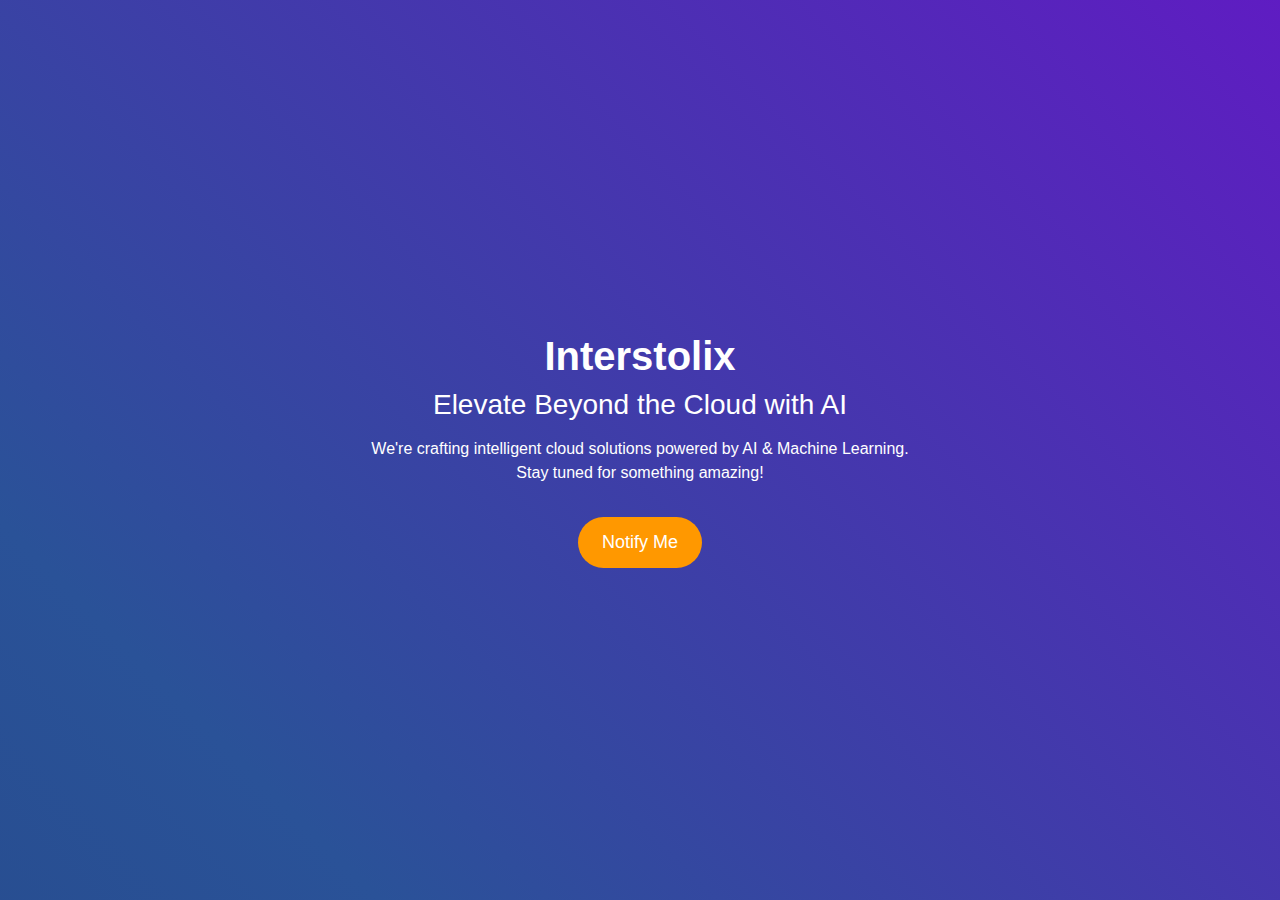
==== index.html @ ae2f8cc4 "comming soon" ====
<!DOCTYPE html>
<html lang="en">
<head>
    <meta charset="UTF-8">
    <meta name="viewport" content="width=device-width, initial-scale=1.0">
    <title>Coming Soon - Interstolix</title>
    <link href="https://cdn.jsdelivr.net/npm/bootstrap@5.3.0/dist/css/bootstrap.min.css" rel="stylesheet">
    <style>
        body {
            background: linear-gradient(45deg, #1e3c72, #2a5298, #6a11cb, #2575fc);
            background-size: 300% 300%;
            animation: gradientBG 10s ease infinite;
            height: 100vh;
            display: flex;
            align-items: center;
            justify-content: center;
            text-align: center;
            color: white;
            font-family: Arial, sans-serif;
        }
        @keyframes gradientBG {
            0% { background-position: 0% 50%; }
            50% { background-position: 100% 50%; }
            100% { background-position: 0% 50%; }
        }
        .coming-soon {
            max-width: 600px;
            padding: 20px;
        }
        .btn-primary {
            background-color: #ff9800;
            border: none;
            padding: 12px 24px;
            font-size: 18px;
            border-radius: 30px;
        }
        .btn-primary:hover {
            background-color: #ff5722;
        }
    </style>
</head>
<body>
    <div class="coming-soon">
        <h1 class="fw-bold">Interstolix</h1>
        <h3>Elevate Beyond the Cloud with AI</h3>
        <p class="mt-3">We're crafting intelligent cloud solutions powered by AI & Machine Learning.<br>Stay tuned for something amazing!</p>
        <button class="btn btn-primary mt-3" onclick="subscribe()">Notify Me</button>
    </div>
    <script>
        function subscribe() {
            alert('Thank you! We will notify you when we launch.');
        }
    </script>
</body>
</html>
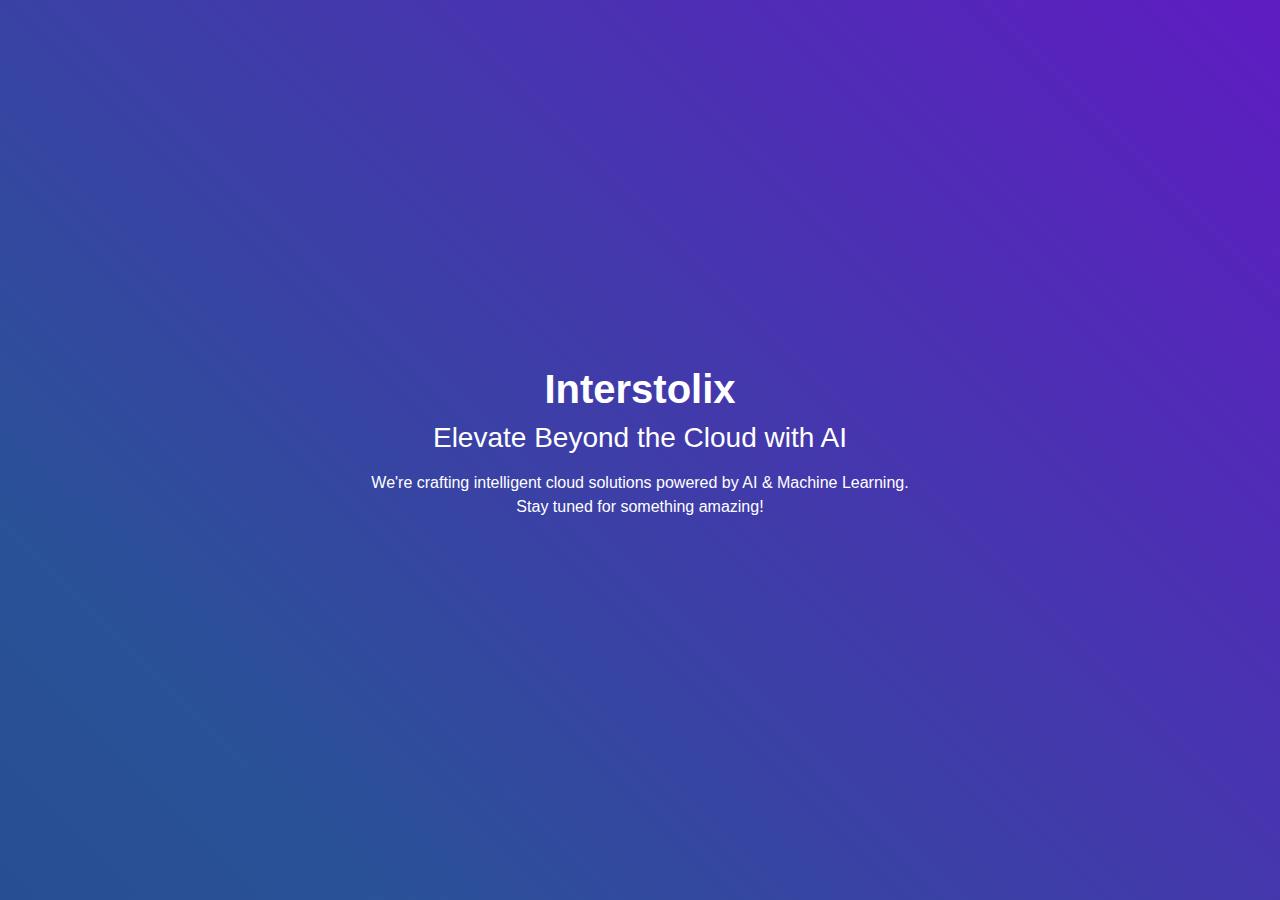
==== commit 48a655ac: "Update index.html" ====
--- a/index.html
+++ b/index.html
@@ -4,7 +4,28 @@
     <meta charset="UTF-8">
     <meta name="viewport" content="width=device-width, initial-scale=1.0">
     <title>Coming Soon - Interstolix</title>
+    
+    <!-- SEO Meta Tags -->
+    <meta name="description" content="Interstolix - Elevate Beyond the Cloud with AI. Delivering intelligent cloud solutions powered by AI & Machine Learning. Stay tuned!">
+    <meta name="keywords" content="Interstolix, AI, Cloud Computing, Machine Learning, Software Development, Web Apps, Cloud Solutions">
+    <meta name="author" content="Interstolix">
+    
+    <!-- Open Graph / Facebook Meta Tags -->
+    <meta property="og:title" content="Interstolix - Elevate Beyond the Cloud with AI">
+    <meta property="og:description" content="We're crafting intelligent cloud solutions powered by AI & Machine Learning. Stay tuned for something amazing!">
+    <meta property="og:url" content="https://interstolix.com">
+    <meta property="og:type" content="website">
+    
+    <!-- Twitter Meta Tags -->
+    <meta name="twitter:card" content="summary_large_image">
+    <meta name="twitter:title" content="Interstolix - Elevate Beyond the Cloud with AI">
+    <meta name="twitter:description" content="Delivering intelligent cloud solutions powered by AI & Machine Learning. Stay tuned!">
+    
+    <!-- Favicon -->
+    
+    <!-- Bootstrap CSS -->
     <link href="https://cdn.jsdelivr.net/npm/bootstrap@5.3.0/dist/css/bootstrap.min.css" rel="stylesheet">
+    
     <style>
         body {
             background: linear-gradient(45deg, #1e3c72, #2a5298, #6a11cb, #2575fc);
@@ -44,12 +65,7 @@
         <h1 class="fw-bold">Interstolix</h1>
         <h3>Elevate Beyond the Cloud with AI</h3>
         <p class="mt-3">We're crafting intelligent cloud solutions powered by AI & Machine Learning.<br>Stay tuned for something amazing!</p>
-        <button class="btn btn-primary mt-3" onclick="subscribe()">Notify Me</button>
     </div>
-    <script>
-        function subscribe() {
-            alert('Thank you! We will notify you when we launch.');
-        }
-    </script>
+    
 </body>
 </html>
